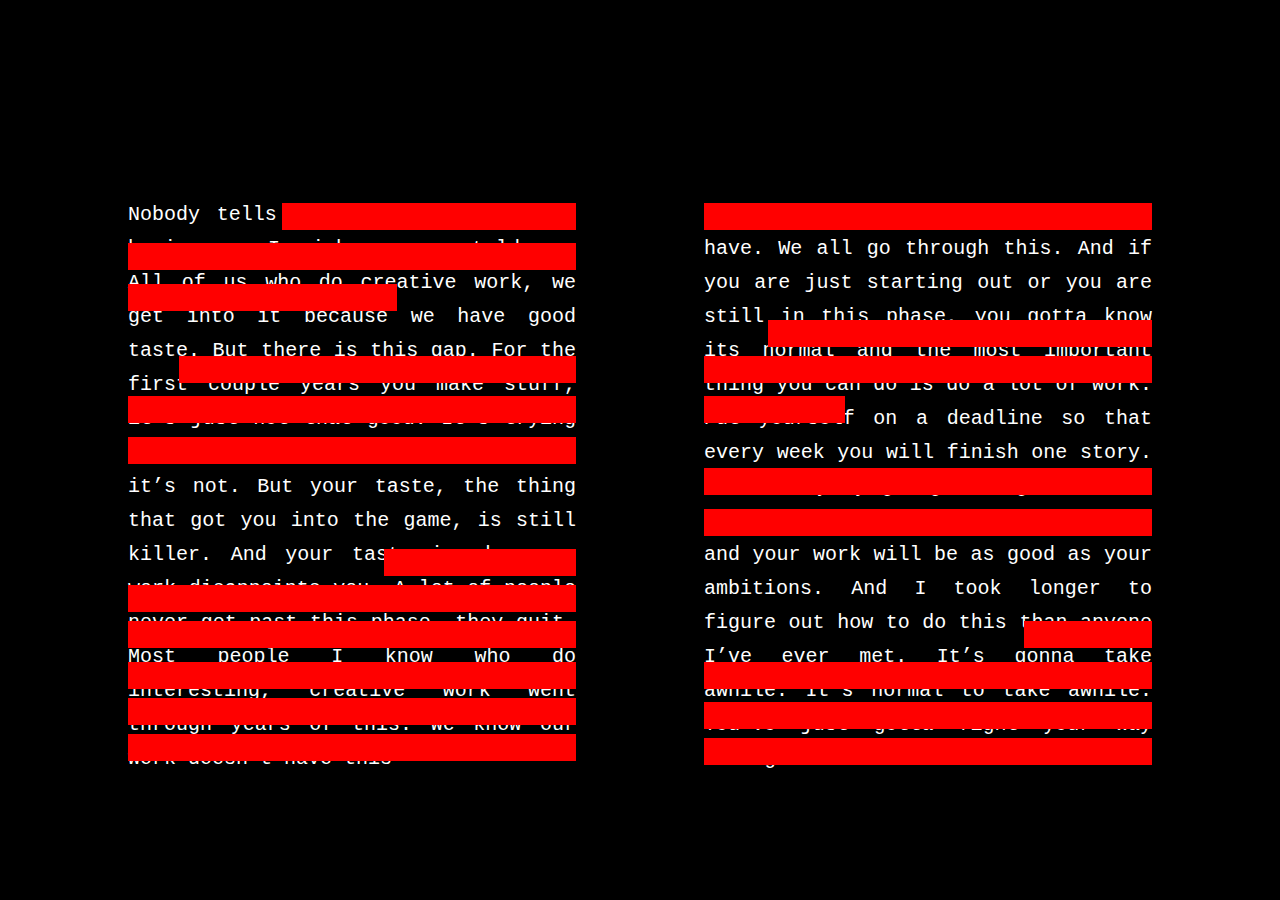
==== two.html @ 5f26cd15 "first" ====
<!DOCTYPE html>
	<html class="question">
		<head>
			<title>TWO</title>
			<link rel="stylesheet" type="text/css" href="style.css">
			<script src="https://ajax.googleapis.com/ajax/libs/jquery/3.3.1/jquery.min.js"></script>
			<script type="text/javascript" src="main.js"></script>
		</head>
		
		<body class="scissors">

			<div class="white_text"> 
			Nobody tells this to people who are beginners, I wish someone told me. All of us who do creative work, we get into it because we have good taste. But there is this gap. For the first couple years you make stuff, it’s just not that good. It’s trying to be good, it has potential, but it’s not. But your taste, the thing that got you into the game, is still killer. And your taste is why your work disappoints you. A lot of people never get past this phase, they quit. Most people I know who do interesting, creative work went through years of this. We know our work doesn’t have this
			</div>

			<div class="white_text">
			special thing that we want it to have. We all go through this. And if you are just starting out or you are still in this phase, you gotta know its normal and the most important thing you can do is do a lot of work. Put yourself on a deadline so that every week you will finish one story. It is only by going through a volume of work that you will close that gap, and your work will be as good as your ambitions. And I took longer to figure out how to do this than anyone I’ve ever met. It’s gonna take awhile. It’s normal to take awhile. You’ve just gotta fight your way through.
			</div>

			<div id="block-1" class="block"></div>

			<div id="block-2" class="block_2"></div>

			<div id="block-3" class="block_3"></div>

			<div id="block-4" class="block_4"></div>

			<div id="block-5" class="block_5"></div>

			<div id="block-6" class="block_6"></div>

			<div id="block-7" class="block_7"></div>

			<div id="block-8" class="block_8"></div>

			<div id="block-9" class="block_9"></div>

			<div id="block-10" class="block_10"></div>

			<div id="block-11" class="block_11"></div>

			<div id="block-12" class="block_12"></div>

			<div id="block-13" class="block_13"></div>

			<div id="block-14" class="block_14"></div>

			<div id="block-15" class="block_15"></div>

			<div id="block-16" class="block_16"></div>

			<div id="block-17" class="block_17"></div>

			<div id="block-18" class="block_18"></div>

			<div id="block-19" class="block_19"></div>

			<div id="block-20" class="block_20"></div>

			<div id="block-21" class="block_21"></div>

			<div id="block-22" class="block_22"></div>

			<div id="block-23" class="block_23"></div>

			<div id="redact-1" class="select_redact"></div>

			<div id="redact-2" class="select_redact_2"></div>

			<div id="redact-3" class="select_redact_3"></div>

			<div id="redact-4" class="select_redact_4"></div>

		</body>
	</html>
---- style.css ----
* {
	margin: 0;
	padding: 0;
}

body {
	background-color: black;
}

p {
	color: white;
}

.padding_index {
	padding-top: 7%;
}

.padding_div {
	padding-top: 5%;
}

/*-----CURSORS-----*/

.flashlight {
	cursor: url('images/flashlight.cur'), auto;
}

.question {
	cursor: help;
}

.scissors {
	cursor: url('images/scissors.cur'), auto;
}

.grab {
	cursor: -webkit-grab; 
	cursor:-moz-grab;
}

/*------------------------INDEX & AFTER PAGES------------------------*/

.rectangle {
	width: 300px;
	height: 150px;
	background-color: black;
	border-width: 2px;
	border-style: solid;
	border-color: white;
	position: absolute;
	top: 37%;
	left: 40%;
}

.rectangle:hover { 
	cursor: help;
	box-shadow: 0 4px 8px 0 white, 0 6px 20px 0 white;
}

/*------------------------ONE------------------------*/

/*-----SHAPES-----*/

.circle {
	width: 100px;
	height: 100px;
	background: black;
	-moz-border-radius: 50px;
	-webkit-border-radius: 50px;
	border-radius: 50px;
	position: absolute;
	top: 5%;
	left: 3%;
}

	.circle:hover {
		background-color: white;
		box-shadow: 0px 0px 30px 20px white;
	}

.circle:nth-child(2) {
		top: 10%; 
		left: 15%;
}

.circle:nth-child(3) {
	top: 30%;
	left: 45%;
}

.circle:nth-child(4) {
	top: 15%; 
	left: 65%;
}

.circle:nth-child(5) {
	top: 50%; 
	left: 90%;
}

.inner-text_ambitions {
	width: 100px;
    height: 100px;
    padding-top: 60%;
    font-family: courier;
    font-size: 8px;
}

.inner-text_ambitions:hover {
    color: red;
}

.circle:nth-child(6) {
	top: 85%; 
	left: 60%;
}

.inner-text_phase {
	width: 100px;
    height: 100px;
    padding-top: 10%;
    padding-left: 70%;
    font-family: courier;
    font-size: 8px;
}

.inner-text_phase:hover {
    color: red;
}

.circle:nth-child(7) {
	top: 65%; 
	left: 15%;
}

.circle:nth-child(8) {
	top: 85%; 
	left: 5%;
}

.medium_circle {
	width: 150px;
	height: 150px;
	background: black;
	border-radius: 75px;
	position: absolute;
	top: 25%;
	left: 5%;
}

.medium_circle:hover {
	background-color: white;
	box-shadow: 0px 0px 30px 20px white;
}

.inner-text_fight {
	width: 150px;
    height: 150px;
    padding-top: 70%;
    padding-left: 80%;
    font-family: courier;
    font-size: 8px;
}

.inner-text_fight:hover {
    color: red;
}

.medium_circle_2 {
	width: 200px;
	height: 200px;
	background: black;
	-moz-border-radius: 100px;
	-webkit-border-radius: 100px;
	border-radius: 100px;
	position: absolute;
	top: 3%;
	left: 35%;
}

.medium_circle_2:hover {
	background-color: white;
	box-shadow: 0px 0px 30px 20px white;
}

.inner-text_creative {
	width: 200px;
    height: 200px;
    padding-top: 10%;
    padding-left: 5%;
    font-family: courier;
    font-size: 8px;
}

.inner-text_creative:hover {
    color: red;
}

.medium_circle_3 {
	width: 220px;
	height: 220px;
	background: black;
	-moz-border-radius: 110px;
	-webkit-border-radius: 110px;
	border-radius: 110px;
	position: absolute;
	top: 35%;
	left: 55%;
}

.medium_circle_3:hover {
	background-color: white;
	box-shadow: 0px 0px 30px 20px white;
}

.medium_circle_4 {
	width: 274px;
	height: 274px;
	background: black;
	-moz-border-radius: 137px;
	-webkit-border-radius: 137px;
	border-radius: 137px;
	position: absolute;
	top: 62%;
	left: 72%;
}

.medium_circle_4:hover {
	background-color: white;
	box-shadow: 0px 0px 30px 20px white;
}

.large_circle {
	width: 300px;
	height: 300px;
	background: black;
	-moz-border-radius: 150px;
	-webkit-border-radius: 150px;
	border-radius: 150px;
	position: absolute;
	top: 30%;
	left: 20%;
}

.large_circle:hover {
	background-color: white;
	box-shadow: 0px 0px 30px 20px white;
}

.large_circle_2 {
	width: 250px;
	height: 250px;
	background: black;
	-moz-border-radius: 125px;
	-webkit-border-radius: 125px;
	border-radius: 125px;
	position: absolute;
	top: 60%;
	left: 40%;
}

.large_circle_2:hover {
	background-color: white;
	box-shadow: 0px 0px 30px 20px white;
}

.large_circle_3 {
	width: 350px;
	height: 350px;
	background: black;
	-moz-border-radius: 175px;
	-webkit-border-radius: 175px;
	border-radius: 175px;
	position: absolute;
	top: 5%;
	left: 75%;
}

.large_circle_3:hover {
	background-color: white;
	box-shadow: 0px 0px 30px 20px white;
}

.active-circle {
	background-color: white;
	box-shadow: 0px 0px 30px 20px white;
	color: red;
}

/*------------------------TWO------------------------*/

/*-----TEXT-----*/

.white_text {
	width: 35%;
	color: white;
	font-family: Courier;
	font-size: 125%;
	text-align: justify;
	line-height: 1.7;
	position: absolute;
	top: 22%;
	left: 10%;
}

.white_text:nth-child(2) {
	top: 22%; 
	left: 55%;
}

/*-----BLOCKS-----*/

.block {
	border-style: none;
	width: 23%;
	height: 3%;
	background: red;
	position: absolute;
	top: 22.5%;
	left: 22%;
}

.block_2 {
	border-style: none;
	width: 26.5%;
	height: 3%;
	background: red;
	position: absolute;
	top: 27%;
	left: 18.5%;
}

.block_3 {
	border-style: none;
	width: 21%;
	height: 3%;
	background: red;
	position: absolute;
	top: 31.5%;
	left: 10%;
}

.block_4 {
	border-style: none;
	width: 27%;
	height: 3%;
	background: red;
	position: absolute;
	top: 39.5%;
	left: 18%;
}

.block_5 {
	border-style: none;
	width: 35%;
	height: 3%;
	background: red;
	position: absolute;
	top: 44%;
	left: 10%;
}

.block_6 {
	border-style: none;
	width: 35%;
	height: 3%;
	background: red;
	position: absolute;
	top: 48.5%;
	left: 10%;
}

.block_7 {
	border-style: none;
	width: 15%;
	height: 3%;
	background: red;
	position: absolute;
	top: 61%;
	left: 30%;
}

.block_8 {
	border-style: none;
	width: 25%;
	height: 3%;
	background: red;
	position: absolute;
	top: 65%;
	left: 20%;
}

.block_9 {
	border-style: none;
	width: 35%;
	height: 3%;
	background: red;
	position: absolute;
	top: 69%;
	left: 10%;
}

.block_10 {
	border-style: none;
	width: 35%;
	height: 3%;
	background: red;
	position: absolute;
	top: 73.5%;
	left: 10%;
}

.block_11 {
	border-style: none;
	width: 35%;
	height: 3%;
	background: red;
	position: absolute;
	top: 77.5%;
	left: 10%;
}

.block_12 {
	border-style: none;
	width: 35%;
	height: 3%;
	background: red;
	position: absolute;
	top: 81.5%;
	left: 10%;
}

.block_13 {
	border-style: none;
	width: 35%;
	height: 3%;
	background: red;
	position: absolute;
	top: 22.5%;
	left: 55%;
}

.block_14 {
	border-style: none;
	width: 30%;
	height: 3%;
	background: red;
	position: absolute;
	top: 35.5%;
	left: 60%;
}

.block_15 {
	border-style: none;
	width: 35%;
	height: 3%;
	background: red;
	position: absolute;
	top: 22.5%;
	left: 55%;
}

.block_16 {
	border-style: none;
	width: 35%;
	height: 3%;
	background: red;
	position: absolute;
	top: 39.5%;
	left: 55%;
}

.block_17 {
	border-style: none;
	width: 6%;
	height: 3%;
	background: red;
	position: absolute;
	top: 44%;
	left: 55%;
}

.block_18 {
	border-style: none;
	width: 35%;
	height: 3%;
	background: red;
	position: absolute;
	top: 52%;
	left: 55%;
}

.block_19 {
	border-style: none;
	width: 35%;
	height: 3%;
	background: red;
	position: absolute;
	top: 56.5%;
	left: 55%;
}

.block_20 {
	border-style: none;
	width: 10%;
	height: 3%;
	background: red;
	position: absolute;
	top: 69%;
	left: 80%;
}

.block_21 {
	border-style: none;
	width: 35%;
	height: 3%;
	background: red;
	position: absolute;
	top: 73.5%;
	left: 55%;
}

.block_22 {
	border-style: none;
	width: 35%;
	height: 3%;
	background: red;
	position: absolute;
	top: 78%;
	left: 55%;
}

.block_23 {
	border-style: none;
	width: 35%;
	height: 3%;
	background: red;
	position: absolute;
	top: 82%;
	left: 55%;
}


/*-----ACTIVE REDACTS-----*/

.select_redact {
	border-style: none;
	width: 8.5%;
	height: 3%;
	background: red;
	position: absolute;
	top: 27%;
	left: 10%;
}

.select_redact:hover {
	border-style: dotted;
	border-color: white;
	border-width: 2px;
}

.select_redact_2 {
	border-style: none;
	width: 4%;
	height: 3%;
	background: red;
	position: absolute;
	top: 39.5%;
	left: 14%;
}

.select_redact_2:hover {
	border-style: dotted;
	border-color: white;
	border-width: 2px;
}

.select_redact_3 {
	border-style: none;
	width: 10%;
	height: 3%;
	background: red;
	position: absolute;
	top: 65%;
	left: 10%;
}

.select_redact_3:hover {
	border-style: dotted;
	border-color: white;
	border-width: 2px;
}

.select_redact_4 {
	border-style: none;
	width: 5%;
	height: 3%;
	background: red;
	position: absolute;
	top: 44%;
	left: 61%;
}

.select_redact_4:hover {
	border-style: dotted;
	border-color: white;
	border-width: 2px;
}
.active-redact {
	background: transparent !important;
	border-style: dotted;
	border-color: white;
	border-width: 2px;
}


/*------------------------THREE------------------------*/


.white-border {
	border-style: solid;
	border-color: white;
}

.white-border:hover {
	box-shadow: 0px 0px 15px 10px white;

}

.image-center {
	position: absolute;
	top: 30%;
	left: 30%;
}

.white-move {
	width: 100%;
	height: 100px;
	background-color: white;
	position: absolute;
}

.white-move:active {
	cursor: -webkit-grabbing; 
	cursor:-moz-grabbing;
}

.white-move-2 {
	width: 100%;
	height: 100px;
	background-color: white;
	position: absolute;
	top: 13%;
}

.white-move-2:active {
	cursor: -webkit-grabbing; 
	cursor:-moz-grabbing;
}

.white-move-3 {
	width: 100%;
	height: 100px;
	background-color: white;
	position: absolute;
	top: 26%;
}

.white-move-3:active {
	cursor: -webkit-grabbing; 
	cursor:-moz-grabbing;
}

.white-move-4 {
	width: 100%;
	height: 100px;
	background-color: white;
	position: absolute;
	top: 39%;
}

.white-move-4:active {
	cursor: -webkit-grabbing; 
	cursor:-moz-grabbing;
}

.white-move-5 {
	width: 100%;
	height: 100px;
	background-color: white;
	position: absolute;
	top: 52%;
}

.white-move-5:active {
	cursor: -webkit-grabbing; 
	cursor:-moz-grabbing;
}

.white-move-6 {
	width: 100%;
	height: 100px;
	background-color: white;
	position: absolute;
	top: 65%;

}

.white-move-6:active {
	cursor: -webkit-grabbing; 
	cursor:-moz-grabbing;
}

.white-move-7 {
	width: 100%;
	height: 100px;
	background-color: white;
	position: absolute;
	top: 78%;

}

.white-move-7:active {
	cursor: -webkit-grabbing; 
	cursor:-moz-grabbing;
}

.white-move-8 {
	width: 100%;
	height: 100px;
	background-color: white;
	position: absolute;
	top: 91%;

}

.white-move-8:active {
	cursor: -webkit-grabbing; 
	cursor:-moz-grabbing;
}

.black-move {
	width: 100px;
	height: 100%;
	background-color: black;
	position: absolute;
}

.black-move:active {
	cursor: -webkit-grabbing; 
	cursor:-moz-grabbing;
}

.black-move-2 {
	width: 100px;
	height: 100%;
	background-color: black;
	position: absolute;
	left: 10%;
}

.black-move-2:active {
	cursor: -webkit-grabbing; 
	cursor:-moz-grabbing;
}

.black-move-3 {
	width: 100px;
	height: 100%;
	background-color: black;
	position: absolute;
	left: 20%;
}

.black-move-3:active {
	cursor: -webkit-grabbing; 
	cursor:-moz-grabbing;
}

.black-move-4 {
	width: 100px;
	height: 100%;
	background-color: black;
	position: absolute;
	left: 30%;
}

.black-move-4:active {
	cursor: -webkit-grabbing; 
	cursor:-moz-grabbing;
}

.black-move-5 {
	width: 100px;
	height: 100%;
	background-color: black;
	position: absolute;
	left: 40%;
}

.black-move-5:active {
	cursor: -webkit-grabbing; 
	cursor:-moz-grabbing;
}

.black-move-6 {
	width: 100px;
	height: 100%;
	background-color: black;
	position: absolute;
	left: 50%;
}

.black-move-6:active {
	cursor: -webkit-grabbing; 
	cursor:-moz-grabbing;
}

.black-move-7 {
	width: 100px;
	height: 100%;
	background-color: black;
	position: absolute;
	left: 60%;
}

.black-move-7:active {
	cursor: -webkit-grabbing; 
	cursor:-moz-grabbing;
}

.black-move-8 {
	width: 100px;
	height: 100%;
	background-color: black;
	position: absolute;
	left: 70%;
}

.black-move-8:active {
	cursor: -webkit-grabbing; 
	cursor:-moz-grabbing;
}

.black-move-9 {
	width: 100px;
	height: 100%;
	background-color: black;
	position: absolute;
	left: 80%;
}

.black-move-9:active {
	cursor: -webkit-grabbing; 
	cursor:-moz-grabbing;
}

.black-move-10 {
	width: 100px;
	height: 100%;
	background-color: black;
	position: absolute;
	left: 90%;
}

.black-move-10:active {
	cursor: -webkit-grabbing; 
	cursor:-moz-grabbing;
}

/*------------------------FOUR------------------------*/

input {
	position: absolute;
	left: 43%;
	background-color: white;
	font-size: 15px;
	text-align: center;
	font-family: courier;
	color: black;
	width: 15%;
	height: 5%;
	outline: none;
}

input[type=text]:focus {
	border-color: red;
	border-style: dashed;
}

.submit-button {
	position: absolute;
	left: 47%;
	top: 85%;
	width:100px;
	height: 25px;
	text-align: center;
	font-family: courier;
	font-size: 20px;
	background-color: red;
	color: white;
	cursor: pointer;
}

.submit-button:hover {
	background-color: white;
	color:red;
	cursor: pointer;
}

.incorrect {
	position: absolute;
	left: 45%;
	top: 50%;
	width:150px;
	height: 25px;
	text-align: center;
	font-family: courier;
	font-size: 20px;
	background-color: red;
	color: white;
	cursor: pointer;
}

.incorrect:hover {
	background-color: white;
	color:red;
	cursor: pointer;
}

.frown {
	cursor: url('images/frown.cur'), auto;
}

/*------------------------FIVE------------------------*/

.black_text_1 {
	width: 35%;
	color: black;
	font-family: Courier;
	font-size: 120%;
	text-align: justify;
	line-height: 1.8;
	position: absolute;
	top: 22%;
	left: 10%;
	z-index: 2;
}

.black_text_1:nth-child(2) {
	top: 22%; 
	left: 55%;
}

.ira {
	color: black;
	font-family: courier;
	font-size: 120%;
	position: absolute;
	top: 90%;
	left: 46.5%;
	z-index: 2;
}

.ira:hover {
	box-shadow: 0px 0px 10px 10px white;
}


.back_block_1 {
	border-style: none;
	width: 35%;
	height: 3%;
	background: white;
	position: absolute;
	top: 23%;
	left: 10%;
	z-index: 1;
}

.back_block_2 {
	border-style: none;
	width: 35%;
	height: 3%;
	background: white;
	position: absolute;
	top: 27%;
	left: 10%;
	z-index: 1;
}

.back_block_3 {
	border-style: none;
	width: 35%;
	height: 3%;
	background: white;
	position: absolute;
	top: 31%;
	left: 10%;
	z-index: 1;
}

.back_block_4 {
	border-style: none;
	width: 35%;
	height: 3%;
	background: white;
	position: absolute;
	top: 35.5%;
	left: 10%;
	z-index: 1;
}

.back_block_5 {
	border-style: none;
	width: 35%;
	height: 3%;
	background: white;
	position: absolute;
	top: 39.5%;
	left: 10%;
	z-index: 1;
}

.back_block_6 {
	border-style: none;
	width: 35%;
	height: 3%;
	background: white;
	position: absolute;
	top: 44%;
	left: 10%;
	z-index: 1;
}

.back_block_7 {
	border-style: none;
	width: 35%;
	height: 3%;
	background: white;
	position: absolute;
	top: 48%;
	left: 10%;
	z-index: 1;
}

.back_block_8 {
	border-style: none;
	width: 35%;
	height: 3%;
	background: white;
	position: absolute;
	top: 52%;
	left: 10%;
	z-index: 1;
}

.back_block_9 {
	border-style: none;
	width: 35%;
	height: 3%;
	background: white;
	position: absolute;
	top: 56.5%;
	left: 10%;
	z-index: 1;
}

.back_block_10 {
	border-style: none;
	width: 35%;
	height: 3%;
	background: white;
	position: absolute;
	top: 61%;
	left: 10%;
	z-index: 1;
}

.back_block_11 {
	border-style: none;
	width: 35%;
	height: 3%;
	background: white;
	position: absolute;
	top: 65%;
	left: 10%;
	z-index: 1;
}

.back_block_12 {
	border-style: none;
	width: 35%;
	height: 3%;
	background: white;
	position: absolute;
	top: 69%;
	left: 10%;
	z-index: 1;
}

.back_block_13 {
	border-style: none;
	width: 35%;
	height: 3%;
	background: white;
	position: absolute;
	top: 73.5%;
	left: 10%;
	z-index: 1;
}

.back_block_14 {
	border-style: none;
	width: 35%;
	height: 3%;
	background: white;
	position: absolute;
	top: 78%;
	left: 10%;
	z-index: 1;
}

.back_block_15 {
	border-style: none;
	width: 35%;
	height: 3%;
	background: white;
	position: absolute;
	top: 23%;
	left: 55%;
	z-index: 1;
}

.back_block_16 {
	border-style: none;
	width: 35%;
	height: 3%;
	background: white;
	position: absolute;
	top: 27%;
	left: 55%;
	z-index: 1;
}

.back_block_17 {
	border-style: none;
	width: 35%;
	height: 3%;
	background: white;
	position: absolute;
	top: 31%;
	left: 55%;
	z-index: 1;
}

.back_block_18 {
	border-style: none;
	width: 35%;
	height: 3%;
	background: white;
	position: absolute;
	top: 35.5%;
	left: 55%;
	z-index: 1;
}

.back_block_19 {
	border-style: none;
	width: 35%;
	height: 3%;
	background: white;
	position: absolute;
	top: 39.5%;
	left: 55%;
	z-index: 1;
}

.back_block_20 {
	border-style: none;
	width: 35%;
	height: 3%;
	background: white;
	position: absolute;
	top: 44%;
	left: 55%;
	z-index: 1;
}

.back_block_21 {
	border-style: none;
	width: 35%;
	height: 3%;
	background: white;
	position: absolute;
	top: 48%;
	left: 55%;
	z-index: 1;
}

.back_block_22 {
	border-style: none;
	width: 35%;
	height: 3%;
	background: white;
	position: absolute;
	top: 52%;
	left: 55%;
	z-index: 1;
}

.back_block_23 {
	border-style: none;
	width: 35%;
	height: 3%;
	background: white;
	position: absolute;
	top: 56.5%;
	left: 55%;
	z-index: 1;
}

.back_block_24 {
	border-style: none;
	width: 35%;
	height: 3%;
	background: white;
	position: absolute;
	top: 61%;
	left: 55%;
	z-index: 1;
}

.back_block_25 {
	border-style: none;
	width: 35%;
	height: 3%;
	background: white;
	position: absolute;
	top: 65%;
	left: 55%;
	z-index: 1;
}

.back_block_26 {
	border-style: none;
	width: 35%;
	height: 3%;
	background: white;
	position: absolute;
	top: 69%;
	left: 55%;
	z-index: 1;
}

.back_block_27 {
	border-style: none;
	width: 35%;
	height: 3%;
	background: white;
	position: absolute;
	top: 73.5%;
	left: 55%;
	z-index: 1;
}

.back_block_28 {
	border-style: none;
	width: 35%;
	height: 3%;
	background: white;
	position: absolute;
	top: 78%;
	left: 55%;
	z-index: 1;
}

.back_block_29 {
	border-style: none;
	width: 7.5%;
	height: 3%;
	background: white;
	position: absolute;
	top: 90%;
	left: 46.5%;
	z-index: 1;
}

.star {
	cursor: url('images/star.cur'), auto;
}
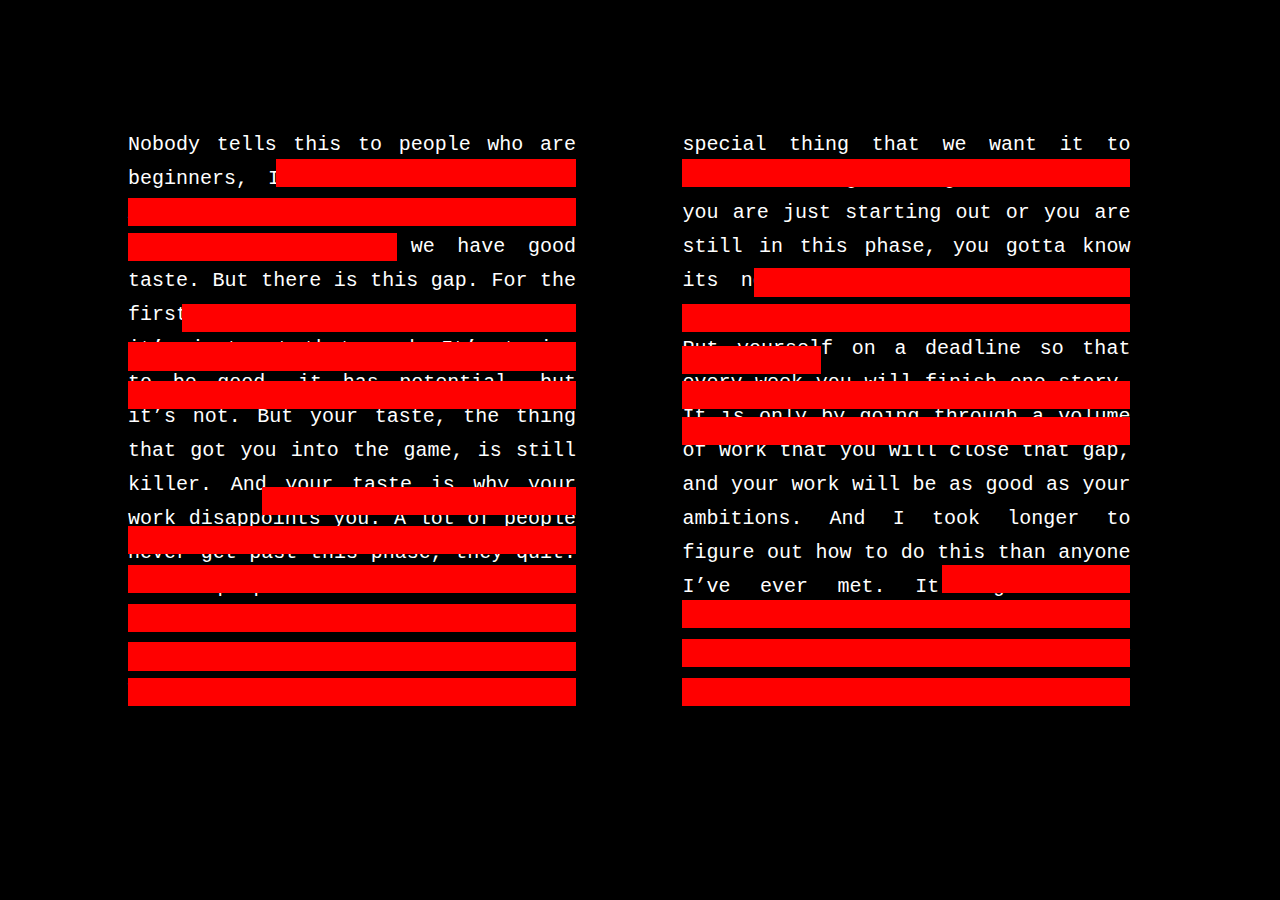
==== commit 11b6b349: "final final" ====
--- a/two.html
+++ b/two.html
@@ -10,66 +10,39 @@
 		<body class="scissors">
 
 			<div class="white_text"> 
-			Nobody tells this to people who are beginners, I wish someone told me. All of us who do creative work, we get into it because we have good taste. But there is this gap. For the first couple years you make stuff, it’s just not that good. It’s trying to be good, it has potential, but it’s not. But your taste, the thing that got you into the game, is still killer. And your taste is why your work disappoints you. A lot of people never get past this phase, they quit. Most people I know who do interesting, creative work went through years of this. We know our work doesn’t have this
+				Nobody tells this to people who are beginners, I wish someone told me. All of us who do creative work, we get into it because we have good taste. But there is this gap. For the first couple years you make stuff, it’s just not that good. It’s trying to be good, it has potential, but it’s not. But your taste, the thing that got you into the game, is still killer. And your taste is why your work disappoints you. A lot of people never get past this phase, they quit. Most people I know who do interesting, creative work went through years of this. We know our work doesn’t have this
+
+				<div id="block-1" class="block"></div>
+				<div id="block-2" class="block_2"></div>
+				<div id="redact-1" class="select_redact"></div>
+				<div id="block-3" class="block_3"></div>
+				<div id="redact-2" class="select_redact_2"></div>
+				<div id="block-4" class="block_4"></div>
+				<div id="block-5" class="block_5"></div>
+				<div id="block-6" class="block_6"></div>
+				<div id="block-7" class="block_7"></div>
+				<div id="redact-3" class="select_redact_3"></div>
+				<div id="block-8" class="block_8"></div>
+				<div id="block-9" class="block_9"></div>
+				<div id="block-10" class="block_10"></div>
+				<div id="block-11" class="block_11"></div>
+				<div id="block-12" class="block_12"></div>
 			</div>
 
 			<div class="white_text">
-			special thing that we want it to have. We all go through this. And if you are just starting out or you are still in this phase, you gotta know its normal and the most important thing you can do is do a lot of work. Put yourself on a deadline so that every week you will finish one story. It is only by going through a volume of work that you will close that gap, and your work will be as good as your ambitions. And I took longer to figure out how to do this than anyone I’ve ever met. It’s gonna take awhile. It’s normal to take awhile. You’ve just gotta fight your way through.
+				special thing that we want it to have. We all go through this. And if you are just starting out or you are still in this phase, you gotta know its normal and the most important thing you can do is do a lot of work. Put yourself on a deadline so that every week you will finish one story. It is only by going through a volume of work that you will close that gap, and your work will be as good as your ambitions. And I took longer to figure out how to do this than anyone I’ve ever met. It’s gonna take awhile. It’s normal to take awhile. You’ve just gotta fight your way through.
+
+				<div id="block-13" class="block_13"></div>
+				<div id="block-14" class="block_14"></div>
+				<div id="block-15" class="block_15"></div>
+				<div id="block-16" class="block_16"></div>
+				<div id="redact-4" class="select_redact_4"></div>
+				<div id="block-17" class="block_17"></div>
+				<div id="block-18" class="block_18"></div>
+				<div id="block-19" class="block_19"></div>
+				<div id="block-20" class="block_20"></div>
+				<div id="block-21" class="block_21"></div>
+				<div id="block-22" class="block_22"></div>
 			</div>
-
-			<div id="block-1" class="block"></div>
-
-			<div id="block-2" class="block_2"></div>
-
-			<div id="block-3" class="block_3"></div>
-
-			<div id="block-4" class="block_4"></div>
-
-			<div id="block-5" class="block_5"></div>
-
-			<div id="block-6" class="block_6"></div>
-
-			<div id="block-7" class="block_7"></div>
-
-			<div id="block-8" class="block_8"></div>
-
-			<div id="block-9" class="block_9"></div>
-
-			<div id="block-10" class="block_10"></div>
-
-			<div id="block-11" class="block_11"></div>
-
-			<div id="block-12" class="block_12"></div>
-
-			<div id="block-13" class="block_13"></div>
-
-			<div id="block-14" class="block_14"></div>
-
-			<div id="block-15" class="block_15"></div>
-
-			<div id="block-16" class="block_16"></div>
-
-			<div id="block-17" class="block_17"></div>
-
-			<div id="block-18" class="block_18"></div>
-
-			<div id="block-19" class="block_19"></div>
-
-			<div id="block-20" class="block_20"></div>
-
-			<div id="block-21" class="block_21"></div>
-
-			<div id="block-22" class="block_22"></div>
-
-			<div id="block-23" class="block_23"></div>
-
-			<div id="redact-1" class="select_redact"></div>
-
-			<div id="redact-2" class="select_redact_2"></div>
-
-			<div id="redact-3" class="select_redact_3"></div>
-
-			<div id="redact-4" class="select_redact_4"></div>
-
 		</body>
 	</html>--- a/style.css
+++ b/style.css
@@ -101,9 +101,9 @@
 .inner-text_ambitions {
 	width: 100px;
     height: 100px;
-    padding-top: 60%;
+    padding-top: 50%;
     font-family: courier;
-    font-size: 8px;
+    font-size: 10px;
 }
 
 .inner-text_ambitions:hover {
@@ -119,9 +119,9 @@
 	width: 100px;
     height: 100px;
     padding-top: 10%;
-    padding-left: 70%;
+    padding-left: 40%;
     font-family: courier;
-    font-size: 8px;
+    font-size: 10px;
 }
 
 .inner-text_phase:hover {
@@ -157,9 +157,9 @@
 	width: 150px;
     height: 150px;
     padding-top: 70%;
-    padding-left: 80%;
+    padding-left: 30%;
     font-family: courier;
-    font-size: 8px;
+    font-size: 10px;
 }
 
 .inner-text_fight:hover {
@@ -186,10 +186,10 @@
 .inner-text_creative {
 	width: 200px;
     height: 200px;
-    padding-top: 10%;
-    padding-left: 5%;
+    padding-top: 20%;
+    padding-left: 20%;
     font-family: courier;
-    font-size: 8px;
+    font-size: 10px;
 }
 
 .inner-text_creative:hover {
@@ -298,259 +298,255 @@
 	font-size: 125%;
 	text-align: justify;
 	line-height: 1.7;
-	position: absolute;
-	top: 22%;
+	position: relative;
 	left: 10%;
-}
-
-.white_text:nth-child(2) {
-	top: 22%; 
-	left: 55%;
+	display: inline-block;
+	padding-top: 10%;
+
+}
+
+.white_text:nth-child(2) { 
+	left: 18%;
+	display: inline-block;
+}
+
+.stay {
+	position: relative;
 }
 
 /*-----BLOCKS-----*/
 
 .block {
 	border-style: none;
+	width: 67%;
+	height: 4%;
+	background: red;
+	position: absolute;
+	top: 22.5%;
+	left: 33%;
+}
+
+.block_2 {
+	border-style: none;
+	width: 77%;
+	height: 4%;
+	background: red;
+	position: absolute;
+	top: 28%;
+	left: 23%;
+}
+
+.block_3 {
+	border-style: none;
+	width: 60%;
+	height: 4%;
+	background: red;
+	position: absolute;
+	top: 33%;
+	left: 0%;
+}
+
+.block_4 {
+	border-style: none;
+	width: 78%;
+	height: 4%;
+	background: red;
+	position: absolute;
+	top: 43%;
+	left: 22%;
+}
+
+.block_5 {
+	border-style: none;
+	width: 100%;
+	height: 4%;
+	background: red;
+	position: absolute;
+	top: 48.5%;
+	left: 0%;
+}
+
+.block_6 {
+	border-style: none;
+	width: 100%;
+	height: 4%;
+	background: red;
+	position: absolute;
+	top: 54%;
+	left: 0%;
+}
+
+.block_7 {
+	border-style: none;
+	width: 70%;
+	height: 4%;
+	background: red;
+	position: absolute;
+	top: 69%;
+	left: 30%;
+}
+
+.block_8 {
+	border-style: none;
+	width: 73%;
+	height: 4%;
+	background: red;
+	position: absolute;
+	top: 74.5%;
+	left: 27%;
+}
+
+.block_9 {
+	border-style: none;
+	width: 100%;
+	height: 4%;
+	background: red;
+	position: absolute;
+	top: 80%;
+	left: 0%;
+}
+
+.block_10 {
+	border-style: none;
+	width: 100%;
+	height: 4%;
+	background: red;
+	position: absolute;
+	top: 85.5%;
+	left: 0%;
+}
+
+.block_11 {
+	border-style: none;
+	width: 100%;
+	height: 4%;
+	background: red;
+	position: absolute;
+	top: 91%;
+	left: 0%;
+}
+
+.block_12 {
+	border-style: none;
+	width: 100%;
+	height: 4%;
+	background: red;
+	position: absolute;
+	top: 96%;
+	left: 0%;
+}
+
+.block_13 {
+	border-style: none;
+	width: 100%;
+	height: 4%;
+	background: red;
+	position: absolute;
+	top: 22.5%;
+	left: 0%;
+}
+
+.block_14 {
+	border-style: none;
+	width: 84%;
+	height: 4%;
+	background: red;
+	position: absolute;
+	top: 38%;
+	left: 16%;
+}
+
+.block_15 {
+	border-style: none;
+	width: 100%;
+	height: 4%;
+	background: red;
+	position: absolute;
+	top: 43%;
+	left: 0%;
+}
+
+.block_16 {
+	border-style: none;
+	width: 17%;
+	height: 4%;
+	background: red;
+	position: absolute;
+	top: 49%;
+	left: 0%;
+}
+
+.block_17 {
+	border-style: none;
+	width: 100%;
+	height: 4%;
+	background: red;
+	position: absolute;
+	top: 54%;
+	left: 0%;
+}
+
+.block_18 {
+	border-style: none;
+	width: 100%;
+	height: 4%;
+	background: red;
+	position: absolute;
+	top: 59%;
+	left: 0%;
+}
+
+.block_19 {
+	border-style: none;
+	width: 42%;
+	height: 4%;
+	background: red;
+	position: absolute;
+	top: 80%;
+	left: 58%;
+}
+
+.block_20 {
+	border-style: none;
+	width: 100%;
+	height: 4%;
+	background: red;
+	position: absolute;
+	top: 85%;
+	left: 0%;
+}
+
+.block_21 {
+	border-style: none;
+	width: 100%;
+	height: 4%;
+	background: red;
+	position: absolute;
+	top: 90.5%;
+	left: 0%;
+}
+
+.block_22 {
+	border-style: none;
+	width: 100%;
+	height: 4%;
+	background: red;
+	position: absolute;
+	top: 96%;
+	left: 0%;
+}
+
+
+/*-----ACTIVE REDACTS-----*/
+
+.select_redact {
+	border-style: none;
 	width: 23%;
-	height: 3%;
-	background: red;
-	position: absolute;
-	top: 22.5%;
-	left: 22%;
-}
-
-.block_2 {
-	border-style: none;
-	width: 26.5%;
-	height: 3%;
-	background: red;
-	position: absolute;
-	top: 27%;
-	left: 18.5%;
-}
-
-.block_3 {
-	border-style: none;
-	width: 21%;
-	height: 3%;
-	background: red;
-	position: absolute;
-	top: 31.5%;
-	left: 10%;
-}
-
-.block_4 {
-	border-style: none;
-	width: 27%;
-	height: 3%;
-	background: red;
-	position: absolute;
-	top: 39.5%;
-	left: 18%;
-}
-
-.block_5 {
-	border-style: none;
-	width: 35%;
-	height: 3%;
-	background: red;
-	position: absolute;
-	top: 44%;
-	left: 10%;
-}
-
-.block_6 {
-	border-style: none;
-	width: 35%;
-	height: 3%;
-	background: red;
-	position: absolute;
-	top: 48.5%;
-	left: 10%;
-}
-
-.block_7 {
-	border-style: none;
-	width: 15%;
-	height: 3%;
-	background: red;
-	position: absolute;
-	top: 61%;
-	left: 30%;
-}
-
-.block_8 {
-	border-style: none;
-	width: 25%;
-	height: 3%;
-	background: red;
-	position: absolute;
-	top: 65%;
-	left: 20%;
-}
-
-.block_9 {
-	border-style: none;
-	width: 35%;
-	height: 3%;
-	background: red;
-	position: absolute;
-	top: 69%;
-	left: 10%;
-}
-
-.block_10 {
-	border-style: none;
-	width: 35%;
-	height: 3%;
-	background: red;
-	position: absolute;
-	top: 73.5%;
-	left: 10%;
-}
-
-.block_11 {
-	border-style: none;
-	width: 35%;
-	height: 3%;
-	background: red;
-	position: absolute;
-	top: 77.5%;
-	left: 10%;
-}
-
-.block_12 {
-	border-style: none;
-	width: 35%;
-	height: 3%;
-	background: red;
-	position: absolute;
-	top: 81.5%;
-	left: 10%;
-}
-
-.block_13 {
-	border-style: none;
-	width: 35%;
-	height: 3%;
-	background: red;
-	position: absolute;
-	top: 22.5%;
-	left: 55%;
-}
-
-.block_14 {
-	border-style: none;
-	width: 30%;
-	height: 3%;
-	background: red;
-	position: absolute;
-	top: 35.5%;
-	left: 60%;
-}
-
-.block_15 {
-	border-style: none;
-	width: 35%;
-	height: 3%;
-	background: red;
-	position: absolute;
-	top: 22.5%;
-	left: 55%;
-}
-
-.block_16 {
-	border-style: none;
-	width: 35%;
-	height: 3%;
-	background: red;
-	position: absolute;
-	top: 39.5%;
-	left: 55%;
-}
-
-.block_17 {
-	border-style: none;
-	width: 6%;
-	height: 3%;
-	background: red;
-	position: absolute;
-	top: 44%;
-	left: 55%;
-}
-
-.block_18 {
-	border-style: none;
-	width: 35%;
-	height: 3%;
-	background: red;
-	position: absolute;
-	top: 52%;
-	left: 55%;
-}
-
-.block_19 {
-	border-style: none;
-	width: 35%;
-	height: 3%;
-	background: red;
-	position: absolute;
-	top: 56.5%;
-	left: 55%;
-}
-
-.block_20 {
-	border-style: none;
-	width: 10%;
-	height: 3%;
-	background: red;
-	position: absolute;
-	top: 69%;
-	left: 80%;
-}
-
-.block_21 {
-	border-style: none;
-	width: 35%;
-	height: 3%;
-	background: red;
-	position: absolute;
-	top: 73.5%;
-	left: 55%;
-}
-
-.block_22 {
-	border-style: none;
-	width: 35%;
-	height: 3%;
-	background: red;
-	position: absolute;
-	top: 78%;
-	left: 55%;
-}
-
-.block_23 {
-	border-style: none;
-	width: 35%;
-	height: 3%;
-	background: red;
-	position: absolute;
-	top: 82%;
-	left: 55%;
-}
-
-
-/*-----ACTIVE REDACTS-----*/
-
-.select_redact {
-	border-style: none;
-	width: 8.5%;
-	height: 3%;
-	background: red;
-	position: absolute;
-	top: 27%;
-	left: 10%;
+	height: 4%;
+	background: red;
+	position: absolute;
+	top: 28%;
+	left: 0%;
 }
 
 .select_redact:hover {
@@ -561,12 +557,13 @@
 
 .select_redact_2 {
 	border-style: none;
-	width: 4%;
-	height: 3%;
-	background: red;
-	position: absolute;
-	top: 39.5%;
-	left: 14%;
+	width: 10%;
+	height: 4%;
+	background: red;
+	position: absolute;
+	top: 43%;
+	left: 12%;
+	z-index: 2;
 }
 
 .select_redact_2:hover {
@@ -577,12 +574,13 @@
 
 .select_redact_3 {
 	border-style: none;
-	width: 10%;
-	height: 3%;
-	background: red;
-	position: absolute;
-	top: 65%;
-	left: 10%;
+	width: 27%;
+	height: 4%;
+	background: red;
+	position: absolute;
+	top: 74.5%;
+	left: 0%;
+	z-index: 2;
 }
 
 .select_redact_3:hover {
@@ -593,12 +591,13 @@
 
 .select_redact_4 {
 	border-style: none;
-	width: 5%;
-	height: 3%;
-	background: red;
-	position: absolute;
-	top: 44%;
-	left: 61%;
+	width: 14%;
+	height: 4%;
+	background: red;
+	position: absolute;
+	top: 49%;
+	left: 17%;
+	z-index: 2;
 }
 
 .select_redact_4:hover {
@@ -934,9 +933,9 @@
 
 /*------------------------FIVE------------------------*/
 
-.black_text_1 {
+.last_text_1 {
 	width: 35%;
-	color: black;
+	color: white;
 	font-family: Courier;
 	font-size: 120%;
 	text-align: justify;
@@ -947,13 +946,13 @@
 	z-index: 2;
 }
 
-.black_text_1:nth-child(2) {
+.last_text_1:nth-child(2) {
 	top: 22%; 
 	left: 55%;
 }
 
 .ira {
-	color: black;
+	color: white;
 	font-family: courier;
 	font-size: 120%;
 	position: absolute;
@@ -966,326 +965,6 @@
 	box-shadow: 0px 0px 10px 10px white;
 }
 
-
-.back_block_1 {
-	border-style: none;
-	width: 35%;
-	height: 3%;
-	background: white;
-	position: absolute;
-	top: 23%;
-	left: 10%;
-	z-index: 1;
-}
-
-.back_block_2 {
-	border-style: none;
-	width: 35%;
-	height: 3%;
-	background: white;
-	position: absolute;
-	top: 27%;
-	left: 10%;
-	z-index: 1;
-}
-
-.back_block_3 {
-	border-style: none;
-	width: 35%;
-	height: 3%;
-	background: white;
-	position: absolute;
-	top: 31%;
-	left: 10%;
-	z-index: 1;
-}
-
-.back_block_4 {
-	border-style: none;
-	width: 35%;
-	height: 3%;
-	background: white;
-	position: absolute;
-	top: 35.5%;
-	left: 10%;
-	z-index: 1;
-}
-
-.back_block_5 {
-	border-style: none;
-	width: 35%;
-	height: 3%;
-	background: white;
-	position: absolute;
-	top: 39.5%;
-	left: 10%;
-	z-index: 1;
-}
-
-.back_block_6 {
-	border-style: none;
-	width: 35%;
-	height: 3%;
-	background: white;
-	position: absolute;
-	top: 44%;
-	left: 10%;
-	z-index: 1;
-}
-
-.back_block_7 {
-	border-style: none;
-	width: 35%;
-	height: 3%;
-	background: white;
-	position: absolute;
-	top: 48%;
-	left: 10%;
-	z-index: 1;
-}
-
-.back_block_8 {
-	border-style: none;
-	width: 35%;
-	height: 3%;
-	background: white;
-	position: absolute;
-	top: 52%;
-	left: 10%;
-	z-index: 1;
-}
-
-.back_block_9 {
-	border-style: none;
-	width: 35%;
-	height: 3%;
-	background: white;
-	position: absolute;
-	top: 56.5%;
-	left: 10%;
-	z-index: 1;
-}
-
-.back_block_10 {
-	border-style: none;
-	width: 35%;
-	height: 3%;
-	background: white;
-	position: absolute;
-	top: 61%;
-	left: 10%;
-	z-index: 1;
-}
-
-.back_block_11 {
-	border-style: none;
-	width: 35%;
-	height: 3%;
-	background: white;
-	position: absolute;
-	top: 65%;
-	left: 10%;
-	z-index: 1;
-}
-
-.back_block_12 {
-	border-style: none;
-	width: 35%;
-	height: 3%;
-	background: white;
-	position: absolute;
-	top: 69%;
-	left: 10%;
-	z-index: 1;
-}
-
-.back_block_13 {
-	border-style: none;
-	width: 35%;
-	height: 3%;
-	background: white;
-	position: absolute;
-	top: 73.5%;
-	left: 10%;
-	z-index: 1;
-}
-
-.back_block_14 {
-	border-style: none;
-	width: 35%;
-	height: 3%;
-	background: white;
-	position: absolute;
-	top: 78%;
-	left: 10%;
-	z-index: 1;
-}
-
-.back_block_15 {
-	border-style: none;
-	width: 35%;
-	height: 3%;
-	background: white;
-	position: absolute;
-	top: 23%;
-	left: 55%;
-	z-index: 1;
-}
-
-.back_block_16 {
-	border-style: none;
-	width: 35%;
-	height: 3%;
-	background: white;
-	position: absolute;
-	top: 27%;
-	left: 55%;
-	z-index: 1;
-}
-
-.back_block_17 {
-	border-style: none;
-	width: 35%;
-	height: 3%;
-	background: white;
-	position: absolute;
-	top: 31%;
-	left: 55%;
-	z-index: 1;
-}
-
-.back_block_18 {
-	border-style: none;
-	width: 35%;
-	height: 3%;
-	background: white;
-	position: absolute;
-	top: 35.5%;
-	left: 55%;
-	z-index: 1;
-}
-
-.back_block_19 {
-	border-style: none;
-	width: 35%;
-	height: 3%;
-	background: white;
-	position: absolute;
-	top: 39.5%;
-	left: 55%;
-	z-index: 1;
-}
-
-.back_block_20 {
-	border-style: none;
-	width: 35%;
-	height: 3%;
-	background: white;
-	position: absolute;
-	top: 44%;
-	left: 55%;
-	z-index: 1;
-}
-
-.back_block_21 {
-	border-style: none;
-	width: 35%;
-	height: 3%;
-	background: white;
-	position: absolute;
-	top: 48%;
-	left: 55%;
-	z-index: 1;
-}
-
-.back_block_22 {
-	border-style: none;
-	width: 35%;
-	height: 3%;
-	background: white;
-	position: absolute;
-	top: 52%;
-	left: 55%;
-	z-index: 1;
-}
-
-.back_block_23 {
-	border-style: none;
-	width: 35%;
-	height: 3%;
-	background: white;
-	position: absolute;
-	top: 56.5%;
-	left: 55%;
-	z-index: 1;
-}
-
-.back_block_24 {
-	border-style: none;
-	width: 35%;
-	height: 3%;
-	background: white;
-	position: absolute;
-	top: 61%;
-	left: 55%;
-	z-index: 1;
-}
-
-.back_block_25 {
-	border-style: none;
-	width: 35%;
-	height: 3%;
-	background: white;
-	position: absolute;
-	top: 65%;
-	left: 55%;
-	z-index: 1;
-}
-
-.back_block_26 {
-	border-style: none;
-	width: 35%;
-	height: 3%;
-	background: white;
-	position: absolute;
-	top: 69%;
-	left: 55%;
-	z-index: 1;
-}
-
-.back_block_27 {
-	border-style: none;
-	width: 35%;
-	height: 3%;
-	background: white;
-	position: absolute;
-	top: 73.5%;
-	left: 55%;
-	z-index: 1;
-}
-
-.back_block_28 {
-	border-style: none;
-	width: 35%;
-	height: 3%;
-	background: white;
-	position: absolute;
-	top: 78%;
-	left: 55%;
-	z-index: 1;
-}
-
-.back_block_29 {
-	border-style: none;
-	width: 7.5%;
-	height: 3%;
-	background: white;
-	position: absolute;
-	top: 90%;
-	left: 46.5%;
-	z-index: 1;
-}
-
 .star {
 	cursor: url('images/star.cur'), auto;
 }
